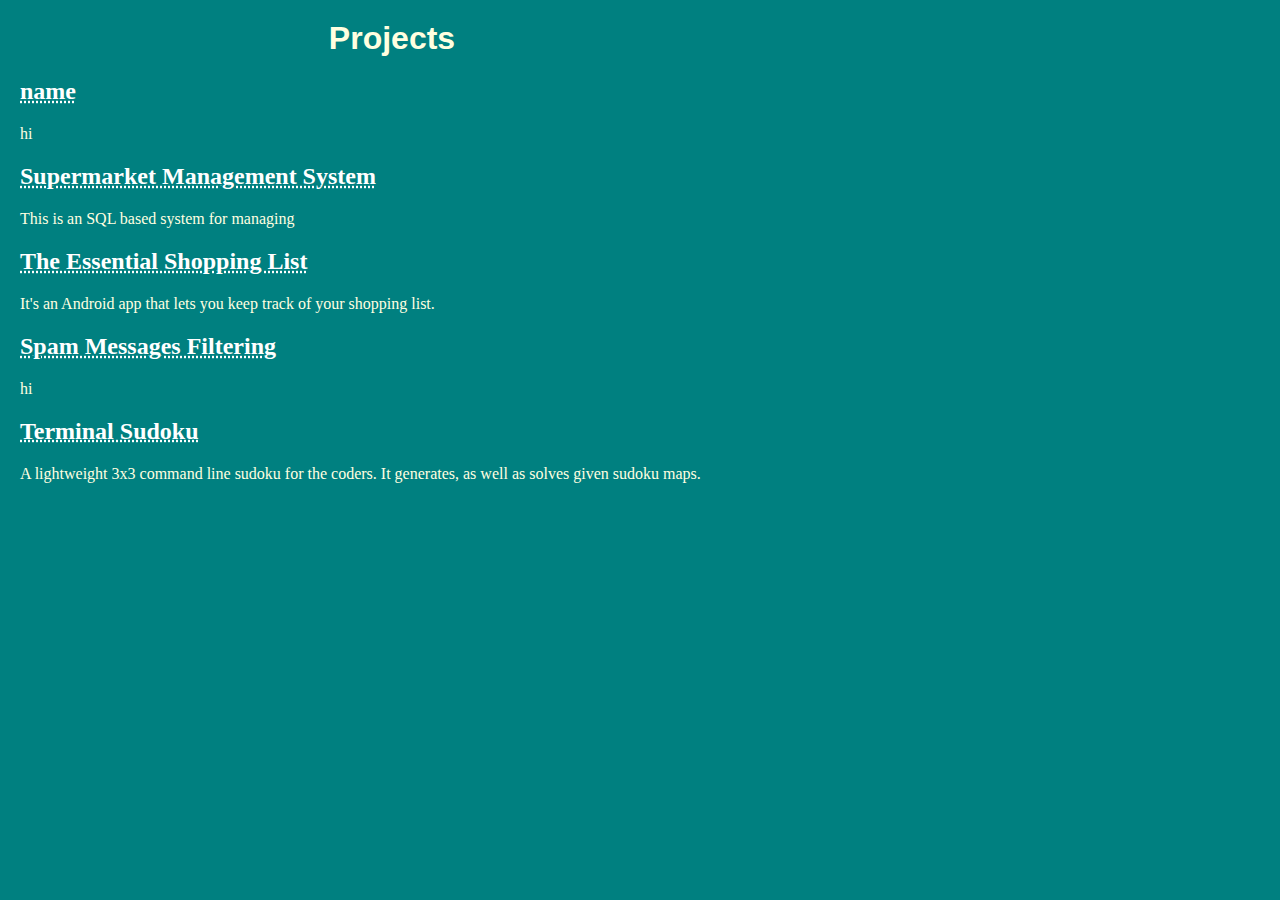
==== html/project.html @ 5bef023b "Added project.html" ====
<html>
    <head>
        <link rel="stylesheet" href="../css/project.css">
        <link rel="shortcut icon" href="../images/ico.png" type="image/x-icon">
        <meta content="width=device-width, initial-scale=1" name="viewport">
        <meta name="theme-color" content="#007E7E">
        <title>        
            Jayant Bhuskat - projects
        </title>
    </head>
    <body>
        <div>
            <h1 class="pg-title">Projects</h1>
            <div>
                <h2> <a href="https://github.com/jayant7b" target="blank" class="p-name"> name </a></h2>
                <p>
                    hi
                </p>
            </div>
            <div>
                <h2> <a href="https://github.com/jayant7b/Sql-Supermarket/" target="blank" class="p-name"> Supermarket Management System </a></h2>
                <p>
                    This is an SQL based system for managing
                </p>
            </div>
            <div>
                <h2> <a href="https://github.com/jayant7b/Android-Shopping-List" target="blank" class="p-name">The Essential Shopping List</a></h2>
                <p>
                    It's an Android app that lets you keep track of your shopping list.
                </p>
            </div>
            <div>
                <h2> <a href="https://github.com/jayant7b/spam_message_filtering" target="blank" class="p-name"> Spam Messages Filtering </a></h2>
                <p>
                    hi
                </p>
            </div>
            <div>
                <h2> <a href="https://github.com/jayant7b/Cli-Sudoku" target="blank" class="p-name"> Terminal Sudoku </a></h2>
                <p>
                    A lightweight 3x3 command line sudoku for the coders. It generates, as well as solves given sudoku maps.
                </p>
            </div>
        </div>
    </body>
</html>
---- css/project.css ----
body{
    background-color: teal;
    color: lightyellow;
    margin: 20px;
}

.pg-title{
    text-align: center;
    padding-right: 40%;
    font-family: Impact, Haettenschweiler, 'Arial Narrow Bold', sans-serif ;
}

.p-name{
    text-decoration-style: dotted;
    color: white;
}
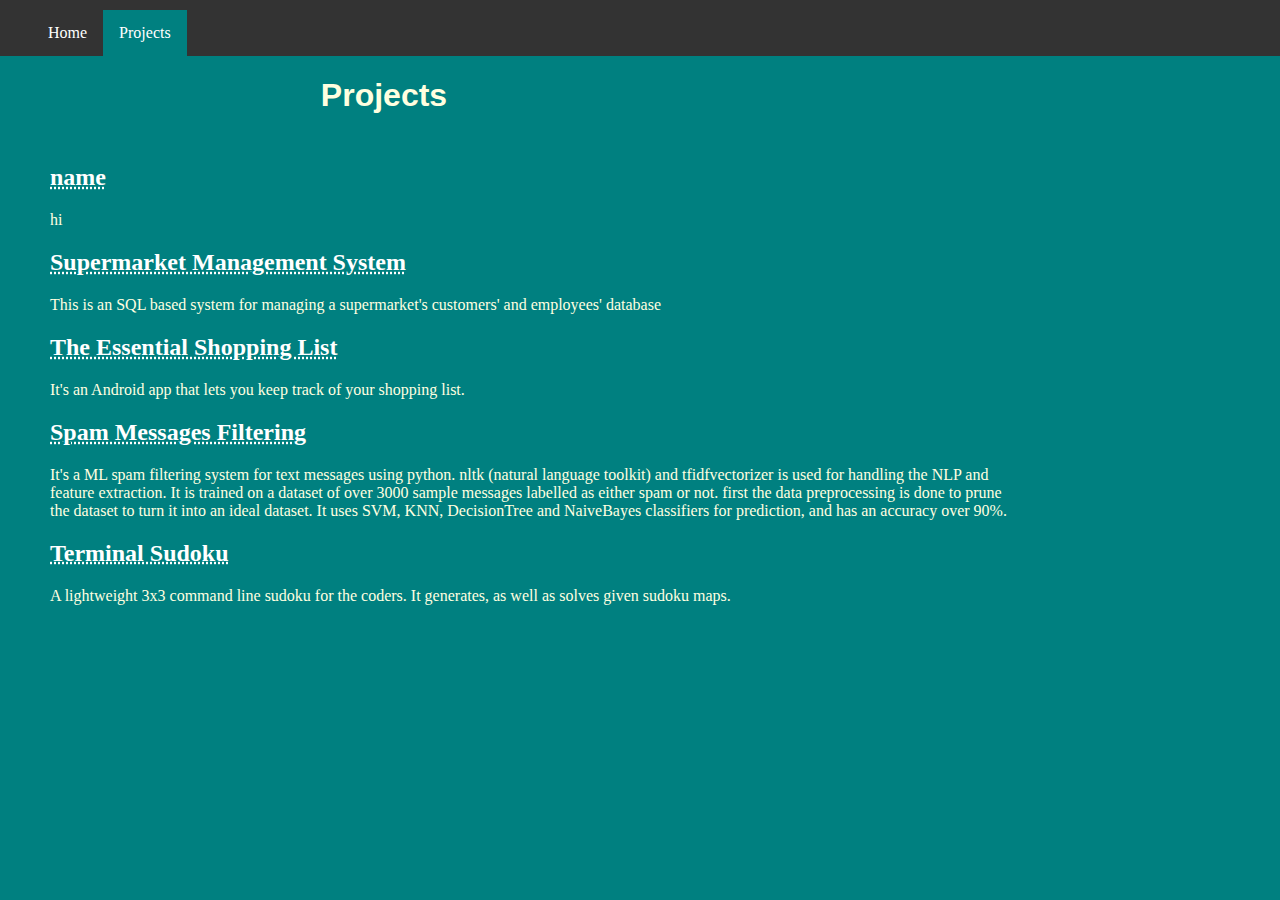
==== commit e48d31fc: "Added a navbar" ====
--- a/html/project.html
+++ b/html/project.html
@@ -1,16 +1,31 @@
 <html>
-    <head>
-        <link rel="stylesheet" href="../css/project.css">
-        <link rel="shortcut icon" href="../images/ico.png" type="image/x-icon">
-        <meta content="width=device-width, initial-scale=1" name="viewport">
-        <meta name="theme-color" content="#007E7E">
-        <title>        
-            Jayant Bhuskat - projects
-        </title>
-    </head>
-    <body>
-        <div>
-            <h1 class="pg-title">Projects</h1>
+
+<head>
+    <link rel="stylesheet" href="../css/project.css">
+    <link rel="stylesheet" href="../css/navbar.css">
+    <link rel="shortcut icon" href="../images/ico.png" type="image/x-icon">
+    <meta content="width=device-width, initial-scale=1" name="viewport">
+    <meta name="theme-color" content="#007E7E">
+    <title>
+        Jayant Bhuskat - projects
+    </title>
+</head>
+
+<body>
+
+
+    <ul class="ul-class">
+        <li><a href="#"></a></li>
+        <li><a href="../index.html">Home</a></li>
+        <li><a class="active" href="html/project.html">Projects</a></li>
+    </ul>
+
+
+
+
+    <div>
+        <h1 class="pg-title">Projects</h1>
+        <div class="project-list">
             <div>
                 <h2> <a href="https://github.com/jayant7b" target="blank" class="p-name"> name </a></h2>
                 <p>
@@ -18,29 +33,44 @@
                 </p>
             </div>
             <div>
-                <h2> <a href="https://github.com/jayant7b/Sql-Supermarket/" target="blank" class="p-name"> Supermarket Management System </a></h2>
+                <h2> <a href="https://github.com/jayant7b/Sql-Supermarket/" target="blank" class="p-name"> Supermarket
+                        Management System </a></h2>
                 <p>
-                    This is an SQL based system for managing
+                    This is an SQL based system for managing a supermarket's customers' and employees' database
                 </p>
             </div>
             <div>
-                <h2> <a href="https://github.com/jayant7b/Android-Shopping-List" target="blank" class="p-name">The Essential Shopping List</a></h2>
+                <h2> <a href="https://github.com/jayant7b/Android-Shopping-List" target="blank" class="p-name">The
+                        Essential
+                        Shopping List</a></h2>
                 <p>
                     It's an Android app that lets you keep track of your shopping list.
                 </p>
             </div>
             <div>
-                <h2> <a href="https://github.com/jayant7b/spam_message_filtering" target="blank" class="p-name"> Spam Messages Filtering </a></h2>
+                <h2> <a href="https://github.com/jayant7b/spam_message_filtering" target="blank" class="p-name"> Spam
+                        Messages Filtering </a></h2>
                 <p>
-                    hi
+                    It's a ML spam filtering system for text messages using python.
+                    nltk (natural language toolkit) and tfidfvectorizer is used for handling the NLP and feature
+                    extraction.
+                    It is trained on a dataset of over 3000 sample messages labelled as either spam or not.
+                    first the data preprocessing is done to prune the dataset to turn it into an ideal dataset.
+                    It uses SVM, KNN, DecisionTree and NaiveBayes classifiers for prediction, and has an accuracy over
+                    90%.
                 </p>
             </div>
             <div>
-                <h2> <a href="https://github.com/jayant7b/Cli-Sudoku" target="blank" class="p-name"> Terminal Sudoku </a></h2>
+                <h2> <a href="https://github.com/jayant7b/Cli-Sudoku" target="blank" class="p-name"> Terminal Sudoku
+                    </a>
+                </h2>
                 <p>
-                    A lightweight 3x3 command line sudoku for the coders. It generates, as well as solves given sudoku maps.
+                    A lightweight 3x3 command line sudoku for the coders. It generates, as well as solves given sudoku
+                    maps.
                 </p>
             </div>
         </div>
-    </body>
+    </div>
+</body>
+
 </html>--- a/css/project.css
+++ b/css/project.css
@@ -1,13 +1,18 @@
 body{
     background-color: teal;
     color: lightyellow;
-    margin: 20px;
+    margin: 0px;
 }
 
 .pg-title{
     text-align: center;
     padding-right: 40%;
-    font-family: Impact, Haettenschweiler, 'Arial Narrow Bold', sans-serif ;
+    font-family: 'Franklin Gothic Medium', 'Arial Narrow', Arial, sans-serif;
+}
+
+.project-list{
+    margin: 50px;
+    margin-right: 20%;
 }
 
 .p-name{
--- a/css/navbar.css
+++ b/css/navbar.css
@@ -0,0 +1,28 @@
+ul.ul-class {
+  list-style-type: none;
+  margin: 0;
+  padding: 0;
+  padding-top: 10px;
+  overflow: hidden;
+  background-color: #333;
+}
+
+li {
+  float: left;
+}
+
+li a {
+  display: block;
+  color: white;
+  text-align: center;
+  padding: 14px 16px;
+  text-decoration: none;
+}
+
+li a:hover:not(.active) {
+  background-color: #111;
+}
+
+.active {
+  background-color: teal;
+}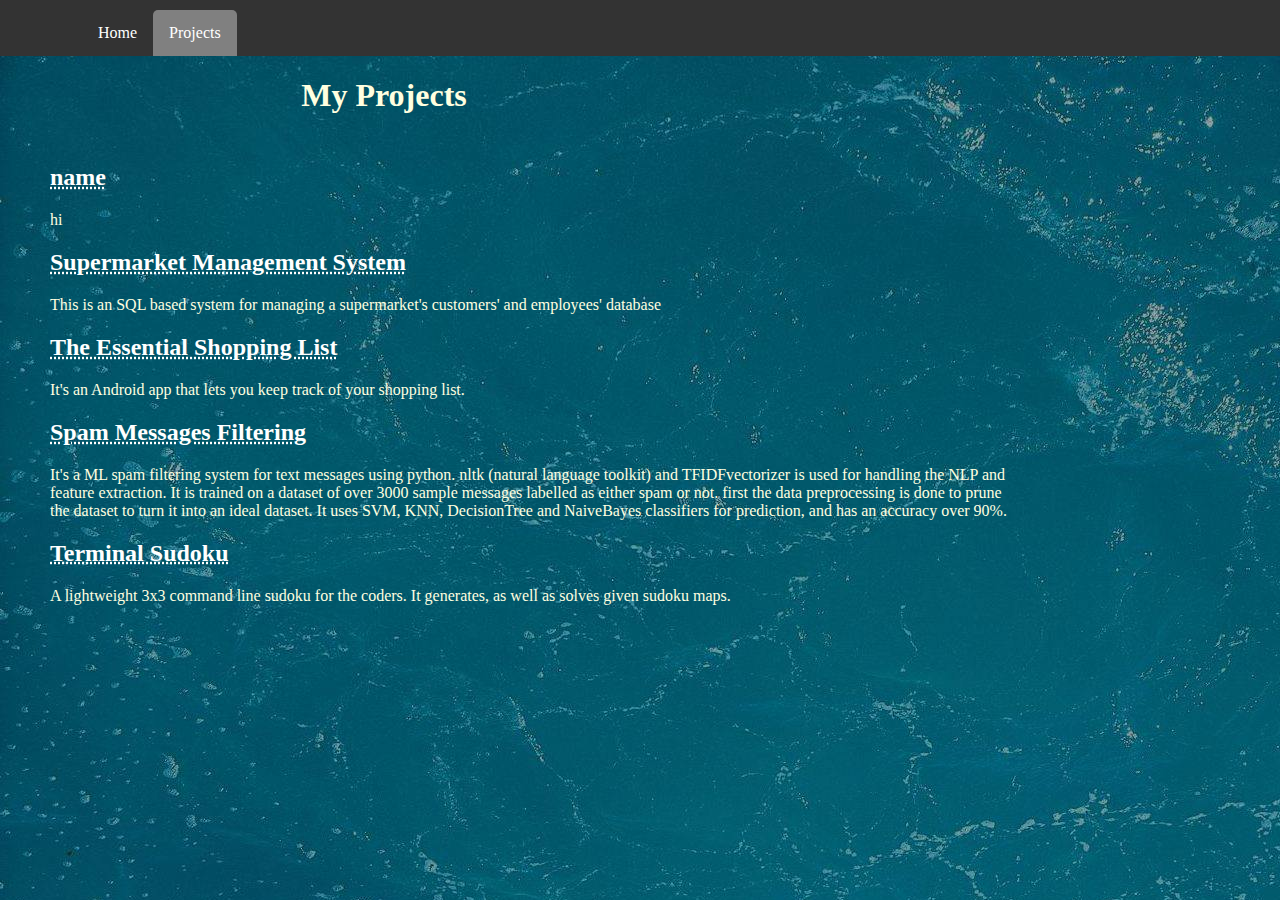
==== commit 6a3b2615: "Added Skills" ====
--- a/html/project.html
+++ b/html/project.html
@@ -16,7 +16,7 @@
 
     <ul class="ul-class">
         <li><a href="#"></a></li>
-        <li><a href="../index.html">Home</a></li>
+        <li style="margin-left: 50px;"><a href="../index.html">Home</a></li>
         <li><a class="active" href="html/project.html">Projects</a></li>
     </ul>
 
@@ -24,7 +24,7 @@
 
 
     <div>
-        <h1 class="pg-title">Projects</h1>
+        <h1 class="pg-title">My Projects</h1>
         <div class="project-list">
             <div>
                 <h2> <a href="https://github.com/jayant7b" target="blank" class="p-name"> name </a></h2>
@@ -52,7 +52,7 @@
                         Messages Filtering </a></h2>
                 <p>
                     It's a ML spam filtering system for text messages using python.
-                    nltk (natural language toolkit) and tfidfvectorizer is used for handling the NLP and feature
+                    nltk (natural language toolkit) and TFIDFvectorizer is used for handling the NLP and feature
                     extraction.
                     It is trained on a dataset of over 3000 sample messages labelled as either spam or not.
                     first the data preprocessing is done to prune the dataset to turn it into an ideal dataset.
--- a/css/project.css
+++ b/css/project.css
@@ -1,5 +1,6 @@
 body{
-    background-color: teal;
+    /* background-color: teal; */
+    background-image: url('../images/lack.jpg');
     color: lightyellow;
     margin: 0px;
 }
@@ -7,7 +8,7 @@
 .pg-title{
     text-align: center;
     padding-right: 40%;
-    font-family: 'Franklin Gothic Medium', 'Arial Narrow', Arial, sans-serif;
+    font-family: 'Times New Roman', Times, serif;
 }
 
 .project-list{
--- a/css/navbar.css
+++ b/css/navbar.css
@@ -21,8 +21,12 @@
 
 li a:hover:not(.active) {
   background-color: #111;
+  border-top-left-radius : 5px;
+  border-top-right-radius : 5px;
 }
 
 .active {
-  background-color: teal;
+  background-color: gray;
+  border-top-left-radius : 5px;
+  border-top-right-radius : 5px;
 }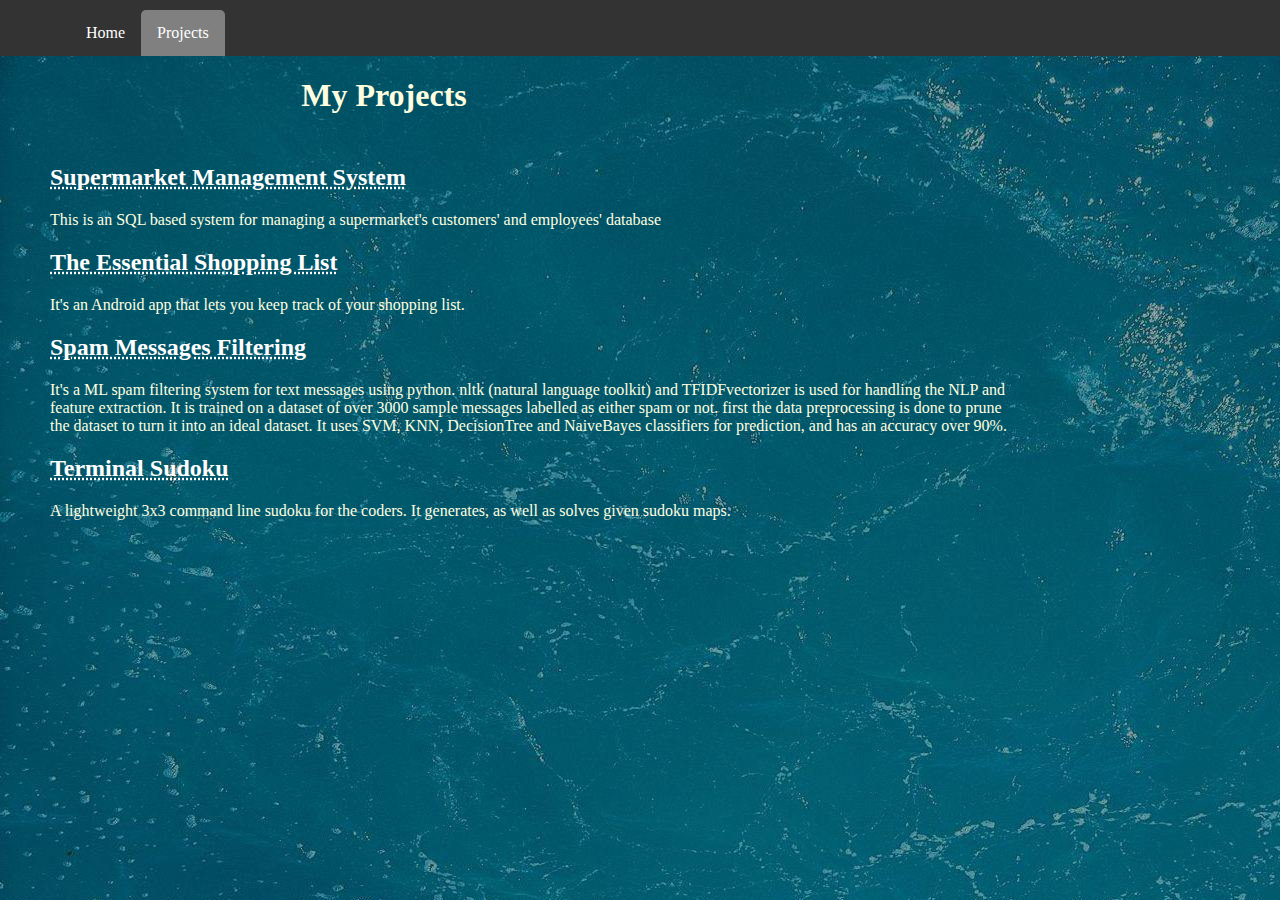
==== commit ef9ffea0: "responsive adjustments" ====
--- a/html/project.html
+++ b/html/project.html
@@ -5,7 +5,7 @@
     <link rel="stylesheet" href="../css/navbar.css">
     <link rel="shortcut icon" href="../images/ico.png" type="image/x-icon">
     <meta content="width=device-width, initial-scale=1" name="viewport">
-    <meta name="theme-color" content="#007E7E">
+    <meta name="theme-color" content="#1d6279">
     <title>
         Jayant Bhuskat - projects
     </title>
@@ -15,8 +15,7 @@
 
 
     <ul class="ul-class">
-        <li><a href="#"></a></li>
-        <li style="margin-left: 50px;"><a href="../index.html">Home</a></li>
+        <li style="margin-left: 70px;"><a href="../index.html">Home</a></li>
         <li><a class="active" href="html/project.html">Projects</a></li>
     </ul>
 
@@ -26,12 +25,6 @@
     <div>
         <h1 class="pg-title">My Projects</h1>
         <div class="project-list">
-            <div>
-                <h2> <a href="https://github.com/jayant7b" target="blank" class="p-name"> name </a></h2>
-                <p>
-                    hi
-                </p>
-            </div>
             <div>
                 <h2> <a href="https://github.com/jayant7b/Sql-Supermarket/" target="blank" class="p-name"> Supermarket
                         Management System </a></h2>
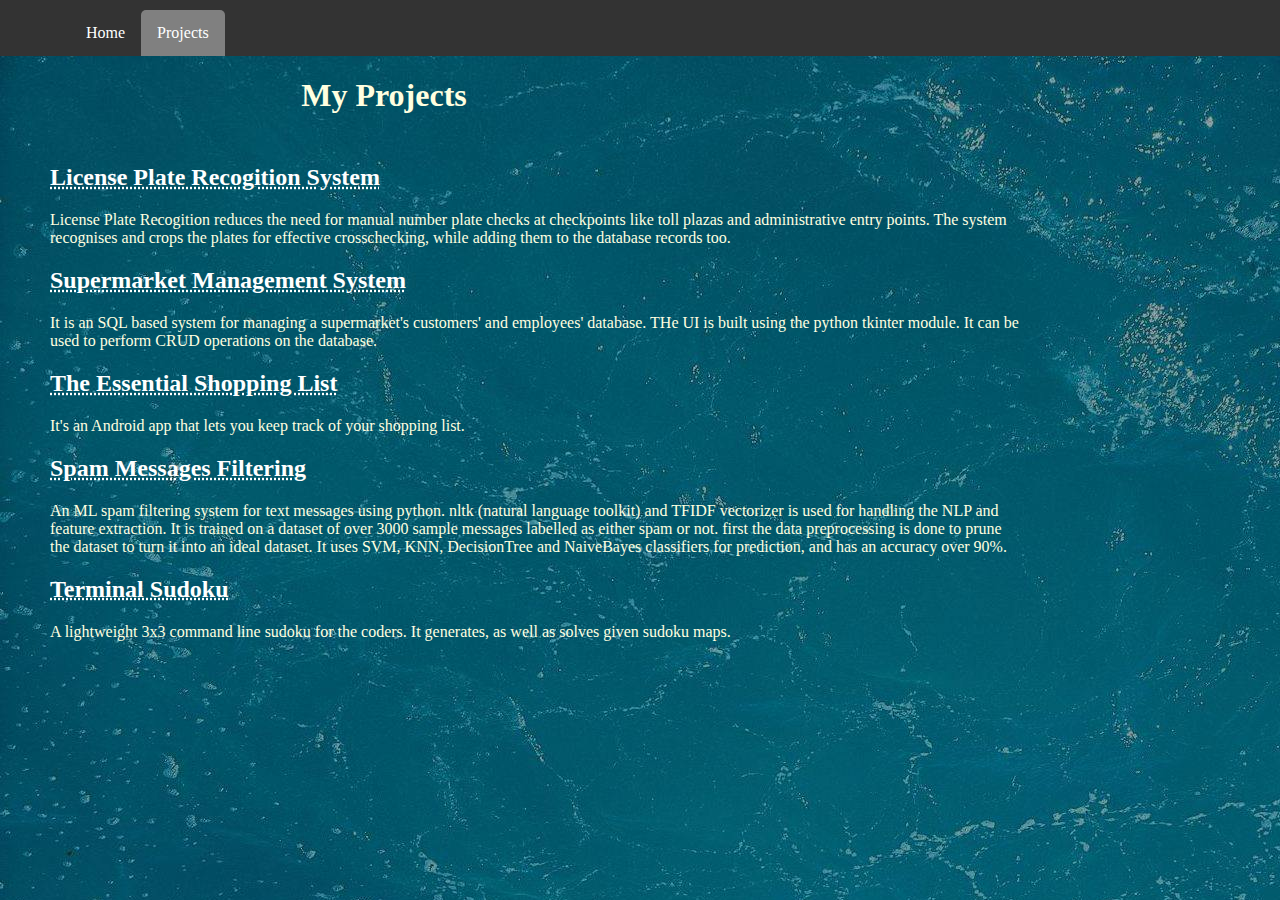
==== commit df03581a: "made responsive- postioning" ====
--- a/html/project.html
+++ b/html/project.html
@@ -26,10 +26,16 @@
         <h1 class="pg-title">My Projects</h1>
         <div class="project-list">
             <div>
+                <h2> <a href="https://github.com/jayant7b/License-Plate-Recogition/" target="blank" class="p-name"> License Plate Recogition System</a></h2>
+                <p>
+                    License Plate Recogition reduces the need for manual number plate checks at checkpoints like toll plazas and administrative entry points. The system recognises and crops the plates for effective crosschecking, while adding them to the database records too.
+                </p>
+            </div>
+            <div>
                 <h2> <a href="https://github.com/jayant7b/Sql-Supermarket/" target="blank" class="p-name"> Supermarket
                         Management System </a></h2>
                 <p>
-                    This is an SQL based system for managing a supermarket's customers' and employees' database
+                    It is an SQL based system for managing a supermarket's customers' and employees' database. THe UI is built using the python tkinter module. It can be used to perform CRUD operations on the database.
                 </p>
             </div>
             <div>
@@ -44,8 +50,8 @@
                 <h2> <a href="https://github.com/jayant7b/spam_message_filtering" target="blank" class="p-name"> Spam
                         Messages Filtering </a></h2>
                 <p>
-                    It's a ML spam filtering system for text messages using python.
-                    nltk (natural language toolkit) and TFIDFvectorizer is used for handling the NLP and feature
+                    An ML spam filtering system for text messages using python.
+                    nltk (natural language toolkit) and TFIDF vectorizer is used for handling the NLP and feature
                     extraction.
                     It is trained on a dataset of over 3000 sample messages labelled as either spam or not.
                     first the data preprocessing is done to prune the dataset to turn it into an ideal dataset.
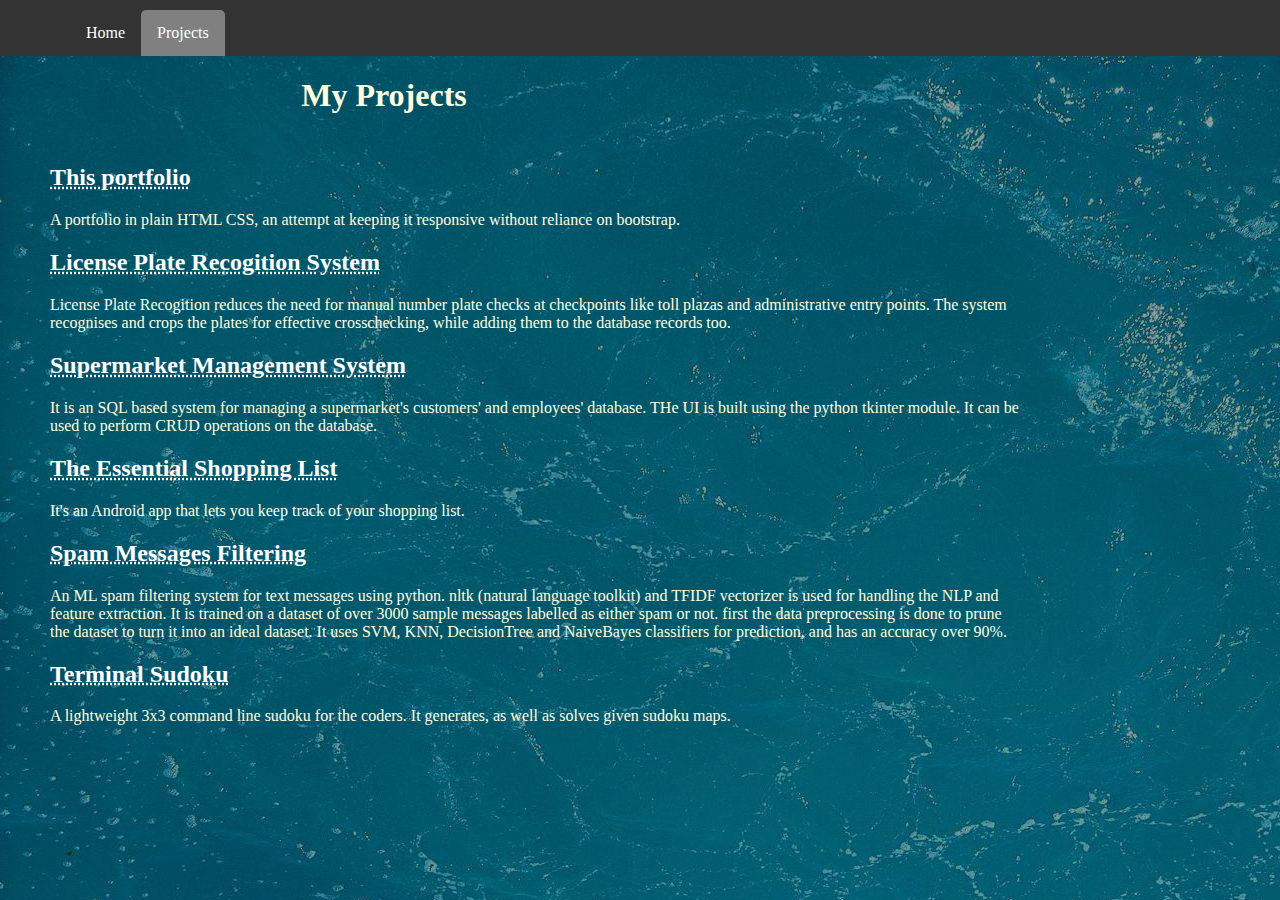
==== commit d377b2b8: "added portfolio" ====
--- a/html/project.html
+++ b/html/project.html
@@ -25,6 +25,12 @@
     <div>
         <h1 class="pg-title">My Projects</h1>
         <div class="project-list">
+            <div>
+                <h2> <a href="https://github.com/jayant7b/my-portfolio" target="blank" class="p-name"> This portfolio</a></h2>
+                <p>
+                    A portfolio in plain HTML CSS, an attempt at keeping it responsive without reliance on bootstrap.
+                </p>
+            </div>
             <div>
                 <h2> <a href="https://github.com/jayant7b/License-Plate-Recogition/" target="blank" class="p-name"> License Plate Recogition System</a></h2>
                 <p>
